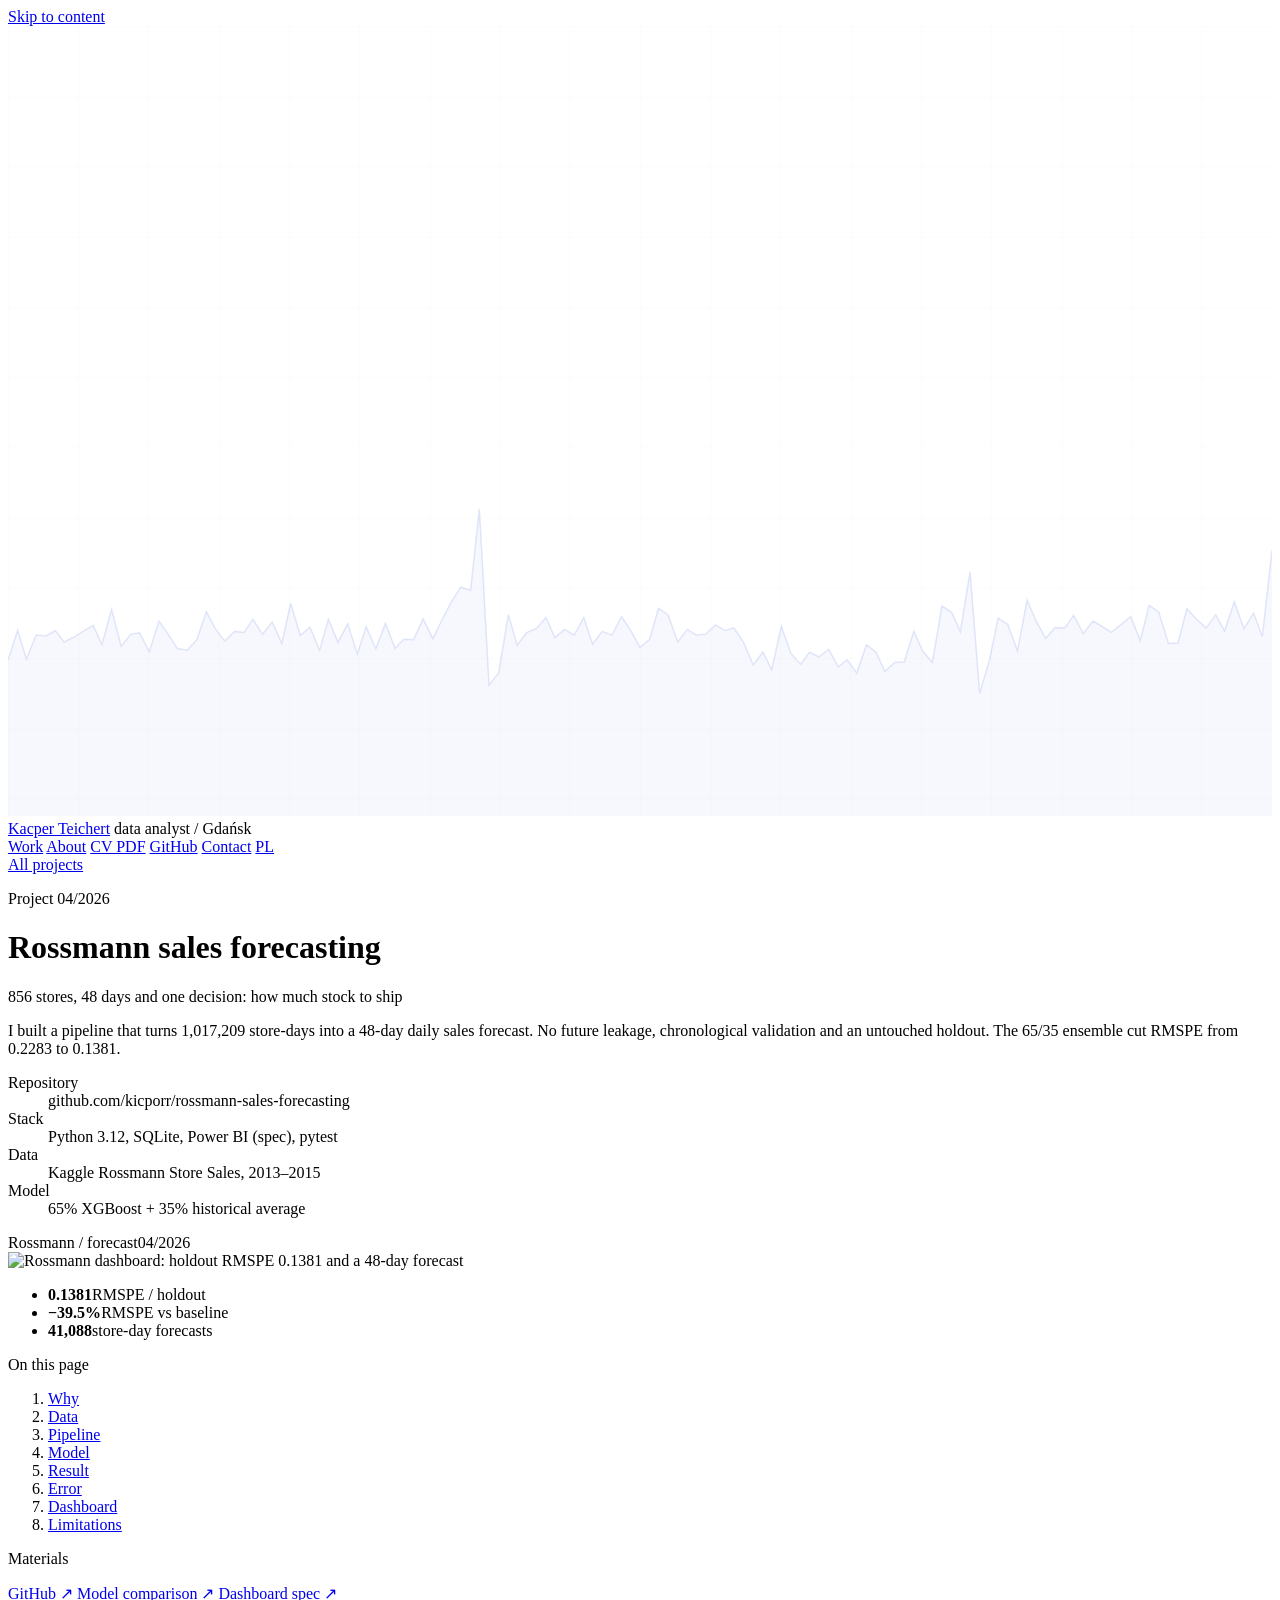
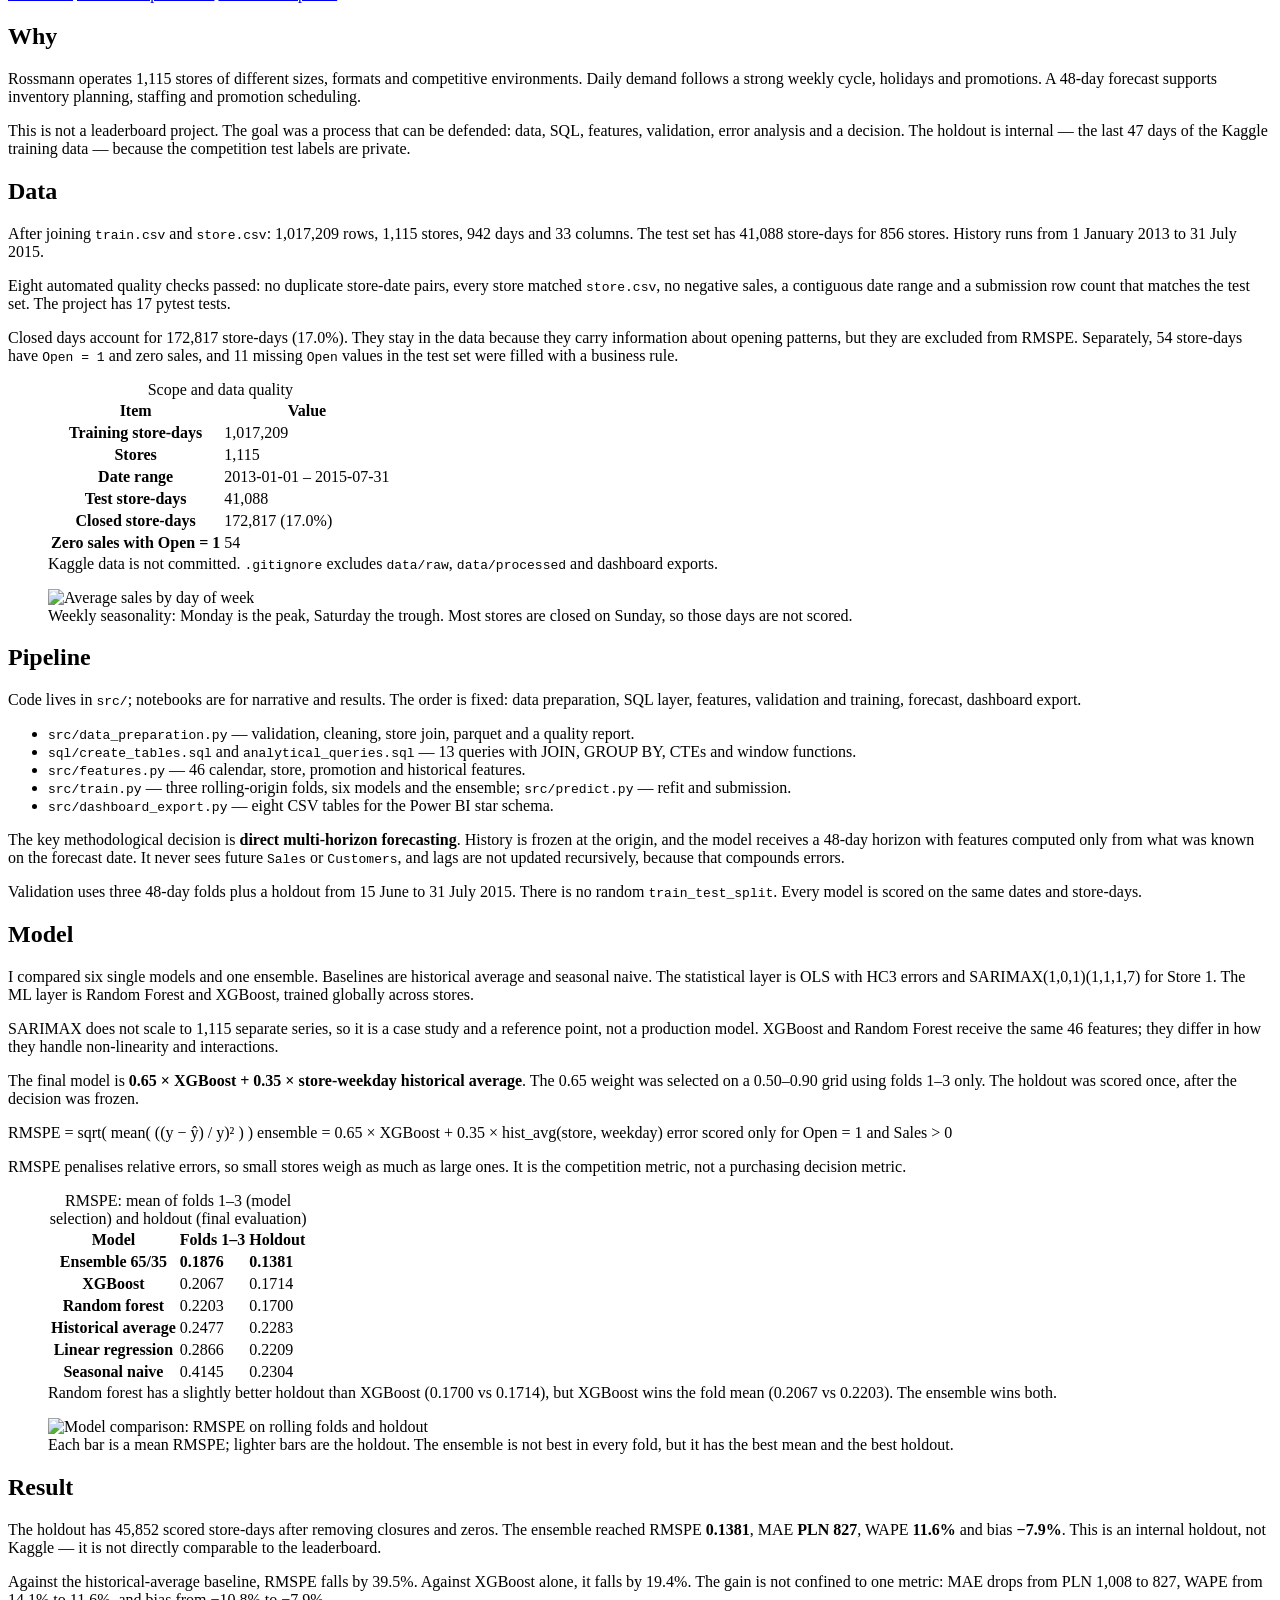
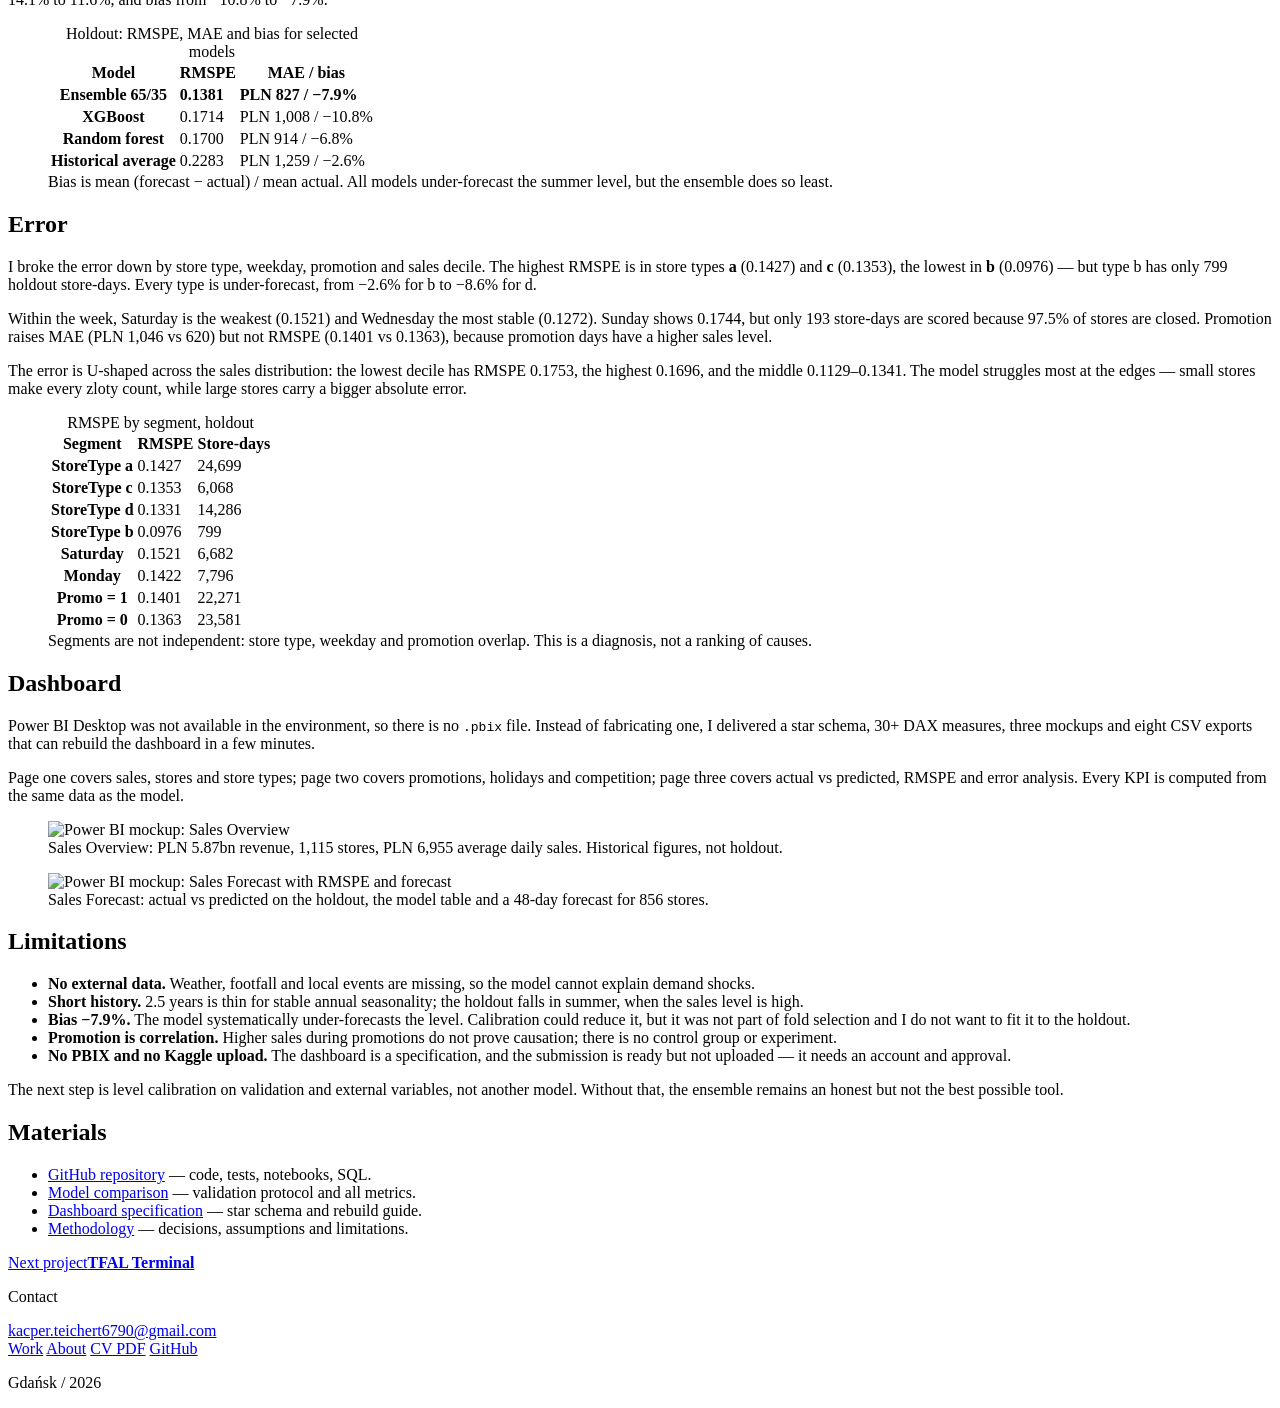
==== portfolio/en/projects/rossmann/index.html @ 58604898 "Initial release: Rossmann sales forecasting portfolio project" ====
<!DOCTYPE html>
<html lang="en">
<head>
<meta charset="utf-8">
<meta name="viewport" content="width=device-width, initial-scale=1">
<script>
  if ('IntersectionObserver' in window) {
    document.documentElement.classList.add('js');
  }
</script>
<title>Rossmann Sales Forecasting | Kacper Teichert</title>
<meta name="description" content="End-to-end project on 1,017,209 store-days: SQL, leakage-safe features, chronological validation and an XGBoost ensemble. Holdout RMSPE 0.1381, 39.5% better than baseline.">
<link rel="canonical" href="https://kacper-teichert.pages.dev/en/projects/rossmann/">
<link rel="alternate" hreflang="pl" href="https://kacper-teichert.pages.dev/projekty/rossmann/">
<link rel="alternate" hreflang="en" href="https://kacper-teichert.pages.dev/en/projects/rossmann/">
<meta name="theme-color" content="#f1f4f6">
<meta name="color-scheme" content="light">
<meta property="og:type" content="article">
<meta property="og:title" content="Rossmann Sales Forecasting | Kacper Teichert">
<meta property="og:description" content="856 stores, 48 days, 1,017,209 store-days. Holdout RMSPE 0.1381 and honest time-series validation.">
<meta property="og:url" content="https://kacper-teichert.pages.dev/en/projects/rossmann/">
<meta property="og:locale" content="en_US">
<meta property="og:locale:alternate" content="pl_PL">
<meta property="og:image" content="https://kacper-teichert.pages.dev/projekty/rossmann/assets/rossmann-og.png">
<meta name="twitter:card" content="summary_large_image">
<meta name="twitter:title" content="Rossmann Sales Forecasting | Kacper Teichert">
<meta name="twitter:description" content="856 stores, 48 days, 1,017,209 store-days. Holdout RMSPE 0.1381.">
<meta name="twitter:image" content="https://kacper-teichert.pages.dev/projekty/rossmann/assets/rossmann-og.png">
<link rel="icon" href="/favicon.svg" type="image/svg+xml">
<link rel="stylesheet" href="/fonts.css">
<script type="application/ld+json">{"@context":"https://schema.org","@type":"Article","headline":"Rossmann Sales Forecasting","author":{"@type":"Person","name":"Kacper Teichert"},"datePublished":"2026-11-25","inLanguage":"en","url":"https://kacper-teichert.pages.dev/en/projects/rossmann/","about":["sales forecasting","XGBoost","time-series validation","SQL"]}</script>
<link rel="stylesheet" href="/projekty/rossmann/page.css">
<link rel="stylesheet" href="/projekty/rossmann/rossmann.css">
<noscript><style>[data-reveal]{opacity:1!important;transform:none!important}</style></noscript>
</head>
<body>
<a class="skip-link" href="#main">Skip to content</a>
<div class="case-page">
<svg class="page-backdrop" viewBox="0 0 1440 900" preserveAspectRatio="none" aria-hidden="true" focusable="false">
<defs>
<pattern id="page-grid-rossmann-en" width="80" height="80" patternUnits="userSpaceOnUse">
<path d="M80 0H0V80" fill="none" stroke="#121820" stroke-opacity="0.032" stroke-width="1"></path>
</pattern>
</defs>
<rect width="1440" height="900" fill="url(#page-grid-rossmann-en)"></rect>
<path class="page-area" d="M 0 722.6 L 11 688.3 L 21 721.2 L 32 693.8 L 43 694.9 L 54 689.0 L 64 701.7 L 75 696.3 L 86 689.5 L 97 682.8 L 107 704.8 L 118 664.7 L 129 706.5 L 140 692.8 L 150 691.4 L 161 712.9 L 172 678.0 L 183 693.6 L 193 709.3 L 204 711.1 L 215 699.5 L 226 667.1 L 236 686.6 L 247 700.8 L 258 689.7 L 269 690.9 L 279 675.9 L 290 693.0 L 301 678.9 L 312 703.6 L 322 657.5 L 333 694.2 L 344 684.9 L 355 711.2 L 365 676.0 L 376 702.2 L 387 680.8 L 398 715.6 L 408 684.3 L 419 709.6 L 430 680.6 L 441 709.0 L 451 698.7 L 462 699.1 L 473 675.4 L 484 698.0 L 494 677.6 L 505 656.1 L 516 639.3 L 527 642.8 L 537 550.0 L 548 750.8 L 559 737.0 L 570 670.5 L 580 705.4 L 591 691.0 L 602 686.3 L 613 673.9 L 623 696.7 L 634 687.5 L 645 694.0 L 656 674.0 L 666 704.3 L 677 689.7 L 688 694.0 L 699 673.0 L 709 688.0 L 720 707.8 L 731 698.8 L 741 663.3 L 752 671.0 L 763 701.8 L 774 687.4 L 784 693.7 L 795 692.8 L 806 682.3 L 817 688.7 L 827 685.7 L 838 702.2 L 849 727.9 L 860 713.2 L 870 733.1 L 881 684.0 L 892 714.8 L 903 727.3 L 913 713.4 L 924 718.7 L 935 710.2 L 946 730.0 L 956 722.0 L 967 737.2 L 978 705.0 L 989 713.4 L 999 735.5 L 1010 725.1 L 1021 724.6 L 1032 689.6 L 1042 712.1 L 1053 725.2 L 1064 660.8 L 1075 668.0 L 1085 689.7 L 1096 621.8 L 1107 760.0 L 1118 722.8 L 1128 674.5 L 1139 681.7 L 1150 711.8 L 1161 654.2 L 1171 677.2 L 1182 697.6 L 1193 685.4 L 1204 685.7 L 1214 671.5 L 1225 692.0 L 1236 677.9 L 1247 684.4 L 1257 690.7 L 1268 682.0 L 1279 672.7 L 1290 700.1 L 1300 660.0 L 1311 667.7 L 1322 703.4 L 1333 702.9 L 1343 664.0 L 1354 675.8 L 1365 685.7 L 1376 670.8 L 1386 689.3 L 1397 655.9 L 1408 686.6 L 1419 668.9 L 1429 695.6 L 1440 597.3 L 1440 900 L 0 900 Z" fill="#1d47cf" fill-opacity="0.035"></path>
<path class="page-trace" d="M 0 722.6 L 11 688.3 L 21 721.2 L 32 693.8 L 43 694.9 L 54 689.0 L 64 701.7 L 75 696.3 L 86 689.5 L 97 682.8 L 107 704.8 L 118 664.7 L 129 706.5 L 140 692.8 L 150 691.4 L 161 712.9 L 172 678.0 L 183 693.6 L 193 709.3 L 204 711.1 L 215 699.5 L 226 667.1 L 236 686.6 L 247 700.8 L 258 689.7 L 269 690.9 L 279 675.9 L 290 693.0 L 301 678.9 L 312 703.6 L 322 657.5 L 333 694.2 L 344 684.9 L 355 711.2 L 365 676.0 L 376 702.2 L 387 680.8 L 398 715.6 L 408 684.3 L 419 709.6 L 430 680.6 L 441 709.0 L 451 698.7 L 462 699.1 L 473 675.4 L 484 698.0 L 494 677.6 L 505 656.1 L 516 639.3 L 527 642.8 L 537 550.0 L 548 750.8 L 559 737.0 L 570 670.5 L 580 705.4 L 591 691.0 L 602 686.3 L 613 673.9 L 623 696.7 L 634 687.5 L 645 694.0 L 656 674.0 L 666 704.3 L 677 689.7 L 688 694.0 L 699 673.0 L 709 688.0 L 720 707.8 L 731 698.8 L 741 663.3 L 752 671.0 L 763 701.8 L 774 687.4 L 784 693.7 L 795 692.8 L 806 682.3 L 817 688.7 L 827 685.7 L 838 702.2 L 849 727.9 L 860 713.2 L 870 733.1 L 881 684.0 L 892 714.8 L 903 727.3 L 913 713.4 L 924 718.7 L 935 710.2 L 946 730.0 L 956 722.0 L 967 737.2 L 978 705.0 L 989 713.4 L 999 735.5 L 1010 725.1 L 1021 724.6 L 1032 689.6 L 1042 712.1 L 1053 725.2 L 1064 660.8 L 1075 668.0 L 1085 689.7 L 1096 621.8 L 1107 760.0 L 1118 722.8 L 1128 674.5 L 1139 681.7 L 1150 711.8 L 1161 654.2 L 1171 677.2 L 1182 697.6 L 1193 685.4 L 1204 685.7 L 1214 671.5 L 1225 692.0 L 1236 677.9 L 1247 684.4 L 1257 690.7 L 1268 682.0 L 1279 672.7 L 1290 700.1 L 1300 660.0 L 1311 667.7 L 1322 703.4 L 1333 702.9 L 1343 664.0 L 1354 675.8 L 1365 685.7 L 1376 670.8 L 1386 689.3 L 1397 655.9 L 1408 686.6 L 1419 668.9 L 1429 695.6 L 1440 597.3" fill="none" stroke="#1d47cf" stroke-width="1.5" stroke-opacity="0.12" vector-effect="non-scaling-stroke"></path>
</svg>
<header class="nav">
<a class="nav-mark" href="/en/" aria-label="Kacper Teichert, home">Kacper Teichert</a>
<span class="nav-role">data analyst / Gdańsk</span>
<nav class="nav-links" aria-label="Navigation, contact and documents">
<a href="/en/#projects" aria-current="page">Work</a>
<a href="/en/about/">About</a>
<a href="/cv/Kacper-Teichert-CV.pdf" target="_blank" rel="noreferrer">CV PDF</a>
<a class="nav-github" href="https://github.com/kicporr" target="_blank" rel="noreferrer">GitHub</a>
<a href="mailto:kacper.teichert6790@gmail.com">Contact</a>
<a class="nav-lang" href="/projekty/rossmann/" hreflang="pl" lang="pl" aria-label="PL, Polish version">PL</a>
</nav>
</header>
<main id="main" class="case-main">
<a class="case-back" href="/en/#projects">All projects</a>
<header class="case-head">
<div class="case-head-copy">
<p class="case-kicker">Project 04/2026</p>
<h1>Rossmann sales forecasting</h1>
<p class="case-sub">856 stores, 48 days and one decision: how much stock to ship</p>
<p class="case-lead">I built a pipeline that turns 1,017,209 store-days into a 48-day daily sales forecast. No future leakage, chronological validation and an untouched holdout. The 65/35 ensemble cut RMSPE from 0.2283 to 0.1381.</p>
<dl class="case-facts">
<div><dt>Repository</dt><dd>github.com/kicporr/rossmann-sales-forecasting</dd></div>
<div><dt>Stack</dt><dd>Python 3.12, SQLite, Power BI (spec), pytest</dd></div>
<div><dt>Data</dt><dd>Kaggle Rossmann Store Sales, 2013–2015</dd></div>
<div><dt>Model</dt><dd>65% XGBoost + 35% historical average</dd></div>
</dl>
</div>
<div class="case-head-cover">
<div class="work-frame work-frame--app">
<div class="work-bar"><span>Rossmann / forecast</span><span>04/2026</span></div>
<img src="/projekty/rossmann/assets/rossmann-cover.webp" alt="Rossmann dashboard: holdout RMSPE 0.1381 and a 48-day forecast" width="1400" height="972">
</div>
</div>
</header>
<ul class="case-results" aria-label="Key results">
<li><strong>0.1381</strong><span>RMSPE / holdout</span></li>
<li><strong>−39.5%</strong><span>RMSPE vs baseline</span></li>
<li><strong>41,088</strong><span>store-day forecasts</span></li>
</ul>
<div class="case-body">
<aside class="case-aside">
<p class="case-aside-label">On this page</p>
<nav aria-label="Table of contents">
<ol class="case-toc">
<li><a href="#why">Why</a></li>
<li><a href="#data">Data</a></li>
<li><a href="#pipeline">Pipeline</a></li>
<li><a href="#model">Model</a></li>
<li><a href="#result">Result</a></li>
<li><a href="#error">Error</a></li>
<li><a href="#dashboard">Dashboard</a></li>
<li><a href="#limitations">Limitations</a></li>
</ol>
</nav>
<div class="case-aside-links">
<p class="case-aside-label">Materials</p>
<a href="https://github.com/kicporr/rossmann-sales-forecasting" target="_blank" rel="noreferrer">GitHub ↗</a>
<a href="https://github.com/kicporr/rossmann-sales-forecasting/blob/main/reports/model_comparison.md" target="_blank" rel="noreferrer">Model comparison ↗</a>
<a href="https://github.com/kicporr/rossmann-sales-forecasting/blob/main/dashboard/dashboard_specification.md" target="_blank" rel="noreferrer">Dashboard spec ↗</a>
</div>
</aside>
<div class="case-content">

<section class="case-section" id="why" data-reveal>
<h2>Why</h2>
<p>Rossmann operates 1,115 stores of different sizes, formats and competitive environments. Daily demand follows a strong weekly cycle, holidays and promotions. A 48-day forecast supports inventory planning, staffing and promotion scheduling.</p>
<p>This is not a leaderboard project. The goal was a process that can be defended: data, SQL, features, validation, error analysis and a decision. The holdout is internal — the last 47 days of the Kaggle training data — because the competition test labels are private.</p>
</section>

<section class="case-section" id="data" data-reveal>
<h2>Data</h2>
<p>After joining <code>train.csv</code> and <code>store.csv</code>: 1,017,209 rows, 1,115 stores, 942 days and 33 columns. The test set has 41,088 store-days for 856 stores. History runs from 1 January 2013 to 31 July 2015.</p>
<p>Eight automated quality checks passed: no duplicate store-date pairs, every store matched <code>store.csv</code>, no negative sales, a contiguous date range and a submission row count that matches the test set. The project has 17 pytest tests.</p>
<p>Closed days account for 172,817 store-days (17.0%). They stay in the data because they carry information about opening patterns, but they are excluded from RMSPE. Separately, 54 store-days have <code>Open = 1</code> and zero sales, and 11 missing <code>Open</code> values in the test set were filled with a business rule.</p>
<figure class="rich-table-wrap">
<table class="rich-table rich-table--2">
<caption>Scope and data quality</caption>
<thead><tr><th scope="col">Item</th><th scope="col">Value</th></tr></thead>
<tbody>
<tr><th scope="row">Training store-days</th><td>1,017,209</td></tr>
<tr><th scope="row">Stores</th><td>1,115</td></tr>
<tr><th scope="row">Date range</th><td>2013-01-01 – 2015-07-31</td></tr>
<tr><th scope="row">Test store-days</th><td>41,088</td></tr>
<tr><th scope="row">Closed store-days</th><td>172,817 (17.0%)</td></tr>
<tr><th scope="row">Zero sales with Open = 1</th><td>54</td></tr>
</tbody>
</table>
<figcaption class="rich-table-note">Kaggle data is not committed. <code>.gitignore</code> excludes <code>data/raw</code>, <code>data/processed</code> and dashboard exports.</figcaption>
</figure>
<figure class="case-figure">
<img src="/projekty/rossmann/assets/rossmann-weekday.webp" alt="Average sales by day of week" width="1600" height="707" decoding="async">
<figcaption>Weekly seasonality: Monday is the peak, Saturday the trough. Most stores are closed on Sunday, so those days are not scored.</figcaption>
</figure>
</section>

<section class="case-section" id="pipeline" data-reveal>
<h2>Pipeline</h2>
<p>Code lives in <code>src/</code>; notebooks are for narrative and results. The order is fixed: data preparation, SQL layer, features, validation and training, forecast, dashboard export.</p>
<ul>
<li><code>src/data_preparation.py</code> — validation, cleaning, store join, parquet and a quality report.</li>
<li><code>sql/create_tables.sql</code> and <code>analytical_queries.sql</code> — 13 queries with JOIN, GROUP BY, CTEs and window functions.</li>
<li><code>src/features.py</code> — 46 calendar, store, promotion and historical features.</li>
<li><code>src/train.py</code> — three rolling-origin folds, six models and the ensemble; <code>src/predict.py</code> — refit and submission.</li>
<li><code>src/dashboard_export.py</code> — eight CSV tables for the Power BI star schema.</li>
</ul>
<p>The key methodological decision is <strong>direct multi-horizon forecasting</strong>. History is frozen at the origin, and the model receives a 48-day horizon with features computed only from what was known on the forecast date. It never sees future <code>Sales</code> or <code>Customers</code>, and lags are not updated recursively, because that compounds errors.</p>
<p>Validation uses three 48-day folds plus a holdout from 15 June to 31 July 2015. There is no random <code>train_test_split</code>. Every model is scored on the same dates and store-days.</p>
</section>

<section class="case-section" id="model" data-reveal>
<h2>Model</h2>
<p>I compared six single models and one ensemble. Baselines are historical average and seasonal naive. The statistical layer is OLS with HC3 errors and SARIMAX(1,0,1)(1,1,1,7) for Store 1. The ML layer is Random Forest and XGBoost, trained globally across stores.</p>
<p>SARIMAX does not scale to 1,115 separate series, so it is a case study and a reference point, not a production model. XGBoost and Random Forest receive the same 46 features; they differ in how they handle non-linearity and interactions.</p>
<p>The final model is <strong>0.65 × XGBoost + 0.35 × store-weekday historical average</strong>. The 0.65 weight was selected on a 0.50–0.90 grid using folds 1–3 only. The holdout was scored once, after the decision was frozen.</p>
<div class="rich-formula">
<span class="rich-formula-line">RMSPE = sqrt( mean( ((y − ŷ) / y)² ) )</span>
<span class="rich-formula-gap"></span>
<span class="rich-formula-line">ensemble = 0.65 × XGBoost + 0.35 × hist_avg(store, weekday)</span>
<span class="rich-formula-line">error scored only for Open = 1 and Sales &gt; 0</span>
<p class="rich-formula-note">RMSPE penalises relative errors, so small stores weigh as much as large ones. It is the competition metric, not a purchasing decision metric.</p>
</div>
<figure class="rich-table-wrap">
<table class="rich-table rich-table--3">
<caption>RMSPE: mean of folds 1–3 (model selection) and holdout (final evaluation)</caption>
<thead><tr><th scope="col">Model</th><th scope="col">Folds 1–3</th><th scope="col">Holdout</th></tr></thead>
<tbody>
<tr><th scope="row"><strong>Ensemble 65/35</strong></th><td><strong>0.1876</strong></td><td><strong>0.1381</strong></td></tr>
<tr><th scope="row">XGBoost</th><td>0.2067</td><td>0.1714</td></tr>
<tr><th scope="row">Random forest</th><td>0.2203</td><td>0.1700</td></tr>
<tr><th scope="row">Historical average</th><td>0.2477</td><td>0.2283</td></tr>
<tr><th scope="row">Linear regression</th><td>0.2866</td><td>0.2209</td></tr>
<tr><th scope="row">Seasonal naive</th><td>0.4145</td><td>0.2304</td></tr>
</tbody>
</table>
<figcaption class="rich-table-note">Random forest has a slightly better holdout than XGBoost (0.1700 vs 0.1714), but XGBoost wins the fold mean (0.2067 vs 0.2203). The ensemble wins both.</figcaption>
</figure>
<figure class="case-figure">
<img src="/projekty/rossmann/assets/rossmann-model.webp" alt="Model comparison: RMSPE on rolling folds and holdout" width="1400" height="763" decoding="async">
<figcaption>Each bar is a mean RMSPE; lighter bars are the holdout. The ensemble is not best in every fold, but it has the best mean and the best holdout.</figcaption>
</figure>
</section>

<section class="case-section" id="result" data-reveal>
<h2>Result</h2>
<p>The holdout has 45,852 scored store-days after removing closures and zeros. The ensemble reached RMSPE <strong>0.1381</strong>, MAE <strong>PLN 827</strong>, WAPE <strong>11.6%</strong> and bias <strong>−7.9%</strong>. This is an internal holdout, not Kaggle — it is not directly comparable to the leaderboard.</p>
<p>Against the historical-average baseline, RMSPE falls by 39.5%. Against XGBoost alone, it falls by 19.4%. The gain is not confined to one metric: MAE drops from PLN 1,008 to 827, WAPE from 14.1% to 11.6%, and bias from −10.8% to −7.9%.</p>
<figure class="rich-table-wrap">
<table class="rich-table rich-table--3">
<caption>Holdout: RMSPE, MAE and bias for selected models</caption>
<thead><tr><th scope="col">Model</th><th scope="col">RMSPE</th><th scope="col">MAE / bias</th></tr></thead>
<tbody>
<tr><th scope="row"><strong>Ensemble 65/35</strong></th><td><strong>0.1381</strong></td><td><strong>PLN 827 / −7.9%</strong></td></tr>
<tr><th scope="row">XGBoost</th><td>0.1714</td><td>PLN 1,008 / −10.8%</td></tr>
<tr><th scope="row">Random forest</th><td>0.1700</td><td>PLN 914 / −6.8%</td></tr>
<tr><th scope="row">Historical average</th><td>0.2283</td><td>PLN 1,259 / −2.6%</td></tr>
</tbody>
</table>
<figcaption class="rich-table-note">Bias is mean (forecast − actual) / mean actual. All models under-forecast the summer level, but the ensemble does so least.</figcaption>
</figure>
</section>

<section class="case-section" id="error" data-reveal>
<h2>Error</h2>
<p>I broke the error down by store type, weekday, promotion and sales decile. The highest RMSPE is in store types <strong>a</strong> (0.1427) and <strong>c</strong> (0.1353), the lowest in <strong>b</strong> (0.0976) — but type b has only 799 holdout store-days. Every type is under-forecast, from −2.6% for b to −8.6% for d.</p>
<p>Within the week, Saturday is the weakest (0.1521) and Wednesday the most stable (0.1272). Sunday shows 0.1744, but only 193 store-days are scored because 97.5% of stores are closed. Promotion raises MAE (PLN 1,046 vs 620) but not RMSPE (0.1401 vs 0.1363), because promotion days have a higher sales level.</p>
<p>The error is U-shaped across the sales distribution: the lowest decile has RMSPE 0.1753, the highest 0.1696, and the middle 0.1129–0.1341. The model struggles most at the edges — small stores make every zloty count, while large stores carry a bigger absolute error.</p>
<figure class="rich-table-wrap">
<table class="rich-table rich-table--3">
<caption>RMSPE by segment, holdout</caption>
<thead><tr><th scope="col">Segment</th><th scope="col">RMSPE</th><th scope="col">Store-days</th></tr></thead>
<tbody>
<tr><th scope="row">StoreType a</th><td>0.1427</td><td>24,699</td></tr>
<tr><th scope="row">StoreType c</th><td>0.1353</td><td>6,068</td></tr>
<tr><th scope="row">StoreType d</th><td>0.1331</td><td>14,286</td></tr>
<tr><th scope="row">StoreType b</th><td>0.0976</td><td>799</td></tr>
<tr><th scope="row">Saturday</th><td>0.1521</td><td>6,682</td></tr>
<tr><th scope="row">Monday</th><td>0.1422</td><td>7,796</td></tr>
<tr><th scope="row">Promo = 1</th><td>0.1401</td><td>22,271</td></tr>
<tr><th scope="row">Promo = 0</th><td>0.1363</td><td>23,581</td></tr>
</tbody>
</table>
<figcaption class="rich-table-note">Segments are not independent: store type, weekday and promotion overlap. This is a diagnosis, not a ranking of causes.</figcaption>
</figure>
</section>

<section class="case-section" id="dashboard" data-reveal>
<h2>Dashboard</h2>
<p>Power BI Desktop was not available in the environment, so there is no <code>.pbix</code> file. Instead of fabricating one, I delivered a star schema, 30+ DAX measures, three mockups and eight CSV exports that can rebuild the dashboard in a few minutes.</p>
<p>Page one covers sales, stores and store types; page two covers promotions, holidays and competition; page three covers actual vs predicted, RMSPE and error analysis. Every KPI is computed from the same data as the model.</p>
<figure class="case-figure">
<img src="/projekty/rossmann/assets/rossmann-overview.webp" alt="Power BI mockup: Sales Overview" width="1600" height="900" decoding="async">
<figcaption>Sales Overview: PLN 5.87bn revenue, 1,115 stores, PLN 6,955 average daily sales. Historical figures, not holdout.</figcaption>
</figure>
<figure class="case-figure">
<img src="/projekty/rossmann/assets/rossmann-dashboard.webp" alt="Power BI mockup: Sales Forecast with RMSPE and forecast" width="1600" height="900" decoding="async">
<figcaption>Sales Forecast: actual vs predicted on the holdout, the model table and a 48-day forecast for 856 stores.</figcaption>
</figure>
</section>

<section class="case-section" id="limitations" data-reveal>
<h2>Limitations</h2>
<ul>
<li><strong>No external data.</strong> Weather, footfall and local events are missing, so the model cannot explain demand shocks.</li>
<li><strong>Short history.</strong> 2.5 years is thin for stable annual seasonality; the holdout falls in summer, when the sales level is high.</li>
<li><strong>Bias −7.9%.</strong> The model systematically under-forecasts the level. Calibration could reduce it, but it was not part of fold selection and I do not want to fit it to the holdout.</li>
<li><strong>Promotion is correlation.</strong> Higher sales during promotions do not prove causation; there is no control group or experiment.</li>
<li><strong>No PBIX and no Kaggle upload.</strong> The dashboard is a specification, and the submission is ready but not uploaded — it needs an account and approval.</li>
</ul>
<p>The next step is level calibration on validation and external variables, not another model. Without that, the ensemble remains an honest but not the best possible tool.</p>
</section>

<section class="case-section" id="materials" data-reveal>
<h2>Materials</h2>
<ul>
<li><a href="https://github.com/kicporr/rossmann-sales-forecasting" target="_blank" rel="noreferrer">GitHub repository</a> — code, tests, notebooks, SQL.</li>
<li><a href="https://github.com/kicporr/rossmann-sales-forecasting/blob/main/reports/model_comparison.md" target="_blank" rel="noreferrer">Model comparison</a> — validation protocol and all metrics.</li>
<li><a href="https://github.com/kicporr/rossmann-sales-forecasting/blob/main/dashboard/dashboard_specification.md" target="_blank" rel="noreferrer">Dashboard specification</a> — star schema and rebuild guide.</li>
<li><a href="https://github.com/kicporr/rossmann-sales-forecasting/blob/main/docs/methodology.md" target="_blank" rel="noreferrer">Methodology</a> — decisions, assumptions and limitations.</li>
</ul>
</section>

</div>
</div>
<nav class="case-pager" aria-label="Next project">
<a href="/en/projects/tfal/"><span>Next project</span><strong>TFAL Terminal</strong></a>
</nav>
</main>
<footer class="site-foot">
<div class="site-foot-inner">
<p class="site-foot-kicker">Contact</p>
<a class="site-foot-mail" href="mailto:kacper.teichert6790@gmail.com">kacper.teichert6790@gmail.com</a>
<div class="site-foot-links">
<a href="/en/#projects">Work</a>
<a href="/en/about/">About</a>
<a href="/cv/Kacper-Teichert-CV.pdf">CV PDF</a>
<a href="https://github.com/kicporr" target="_blank" rel="noreferrer">GitHub</a>
</div>
<p class="site-foot-note">Gdańsk / 2026</p>
</div>
</footer>
</div>
<script>
  (() => {
    const items = [...document.querySelectorAll('[data-reveal]')];
    if (!items.length) return;
    if (window.matchMedia('(prefers-reduced-motion: reduce)').matches) {
      items.forEach((item) => item.classList.add('is-visible'));
      return;
    }
    const observer = new IntersectionObserver((entries) => {
      entries.forEach((entry) => {
        if (!entry.isIntersecting) return;
        entry.target.classList.add('is-visible');
        observer.unobserve(entry.target);
      });
    }, { rootMargin: '0px 0px -8% 0px', threshold: 0.06 });
    items.forEach((item) => observer.observe(item));
    setTimeout(() => items.forEach((item) => item.classList.add('is-visible')), 1500);
  })();
</script>
</body>
</html>
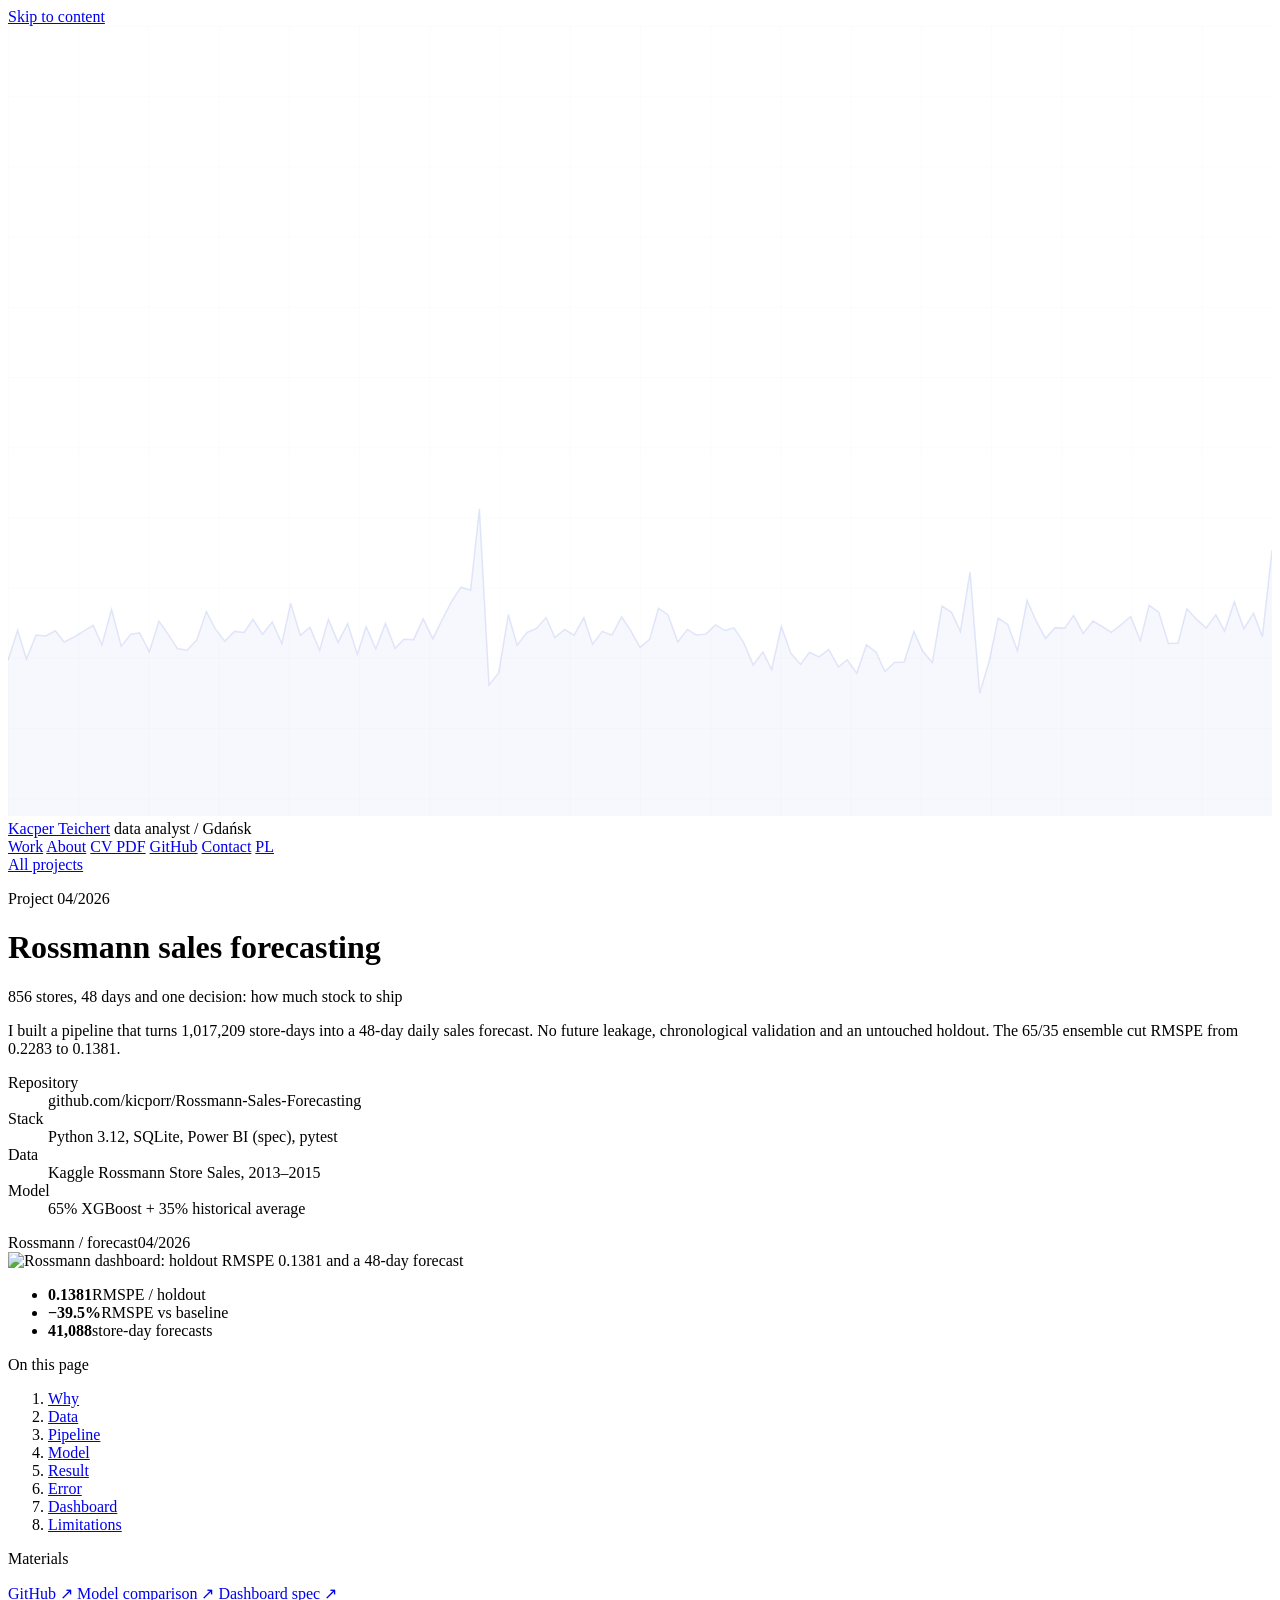
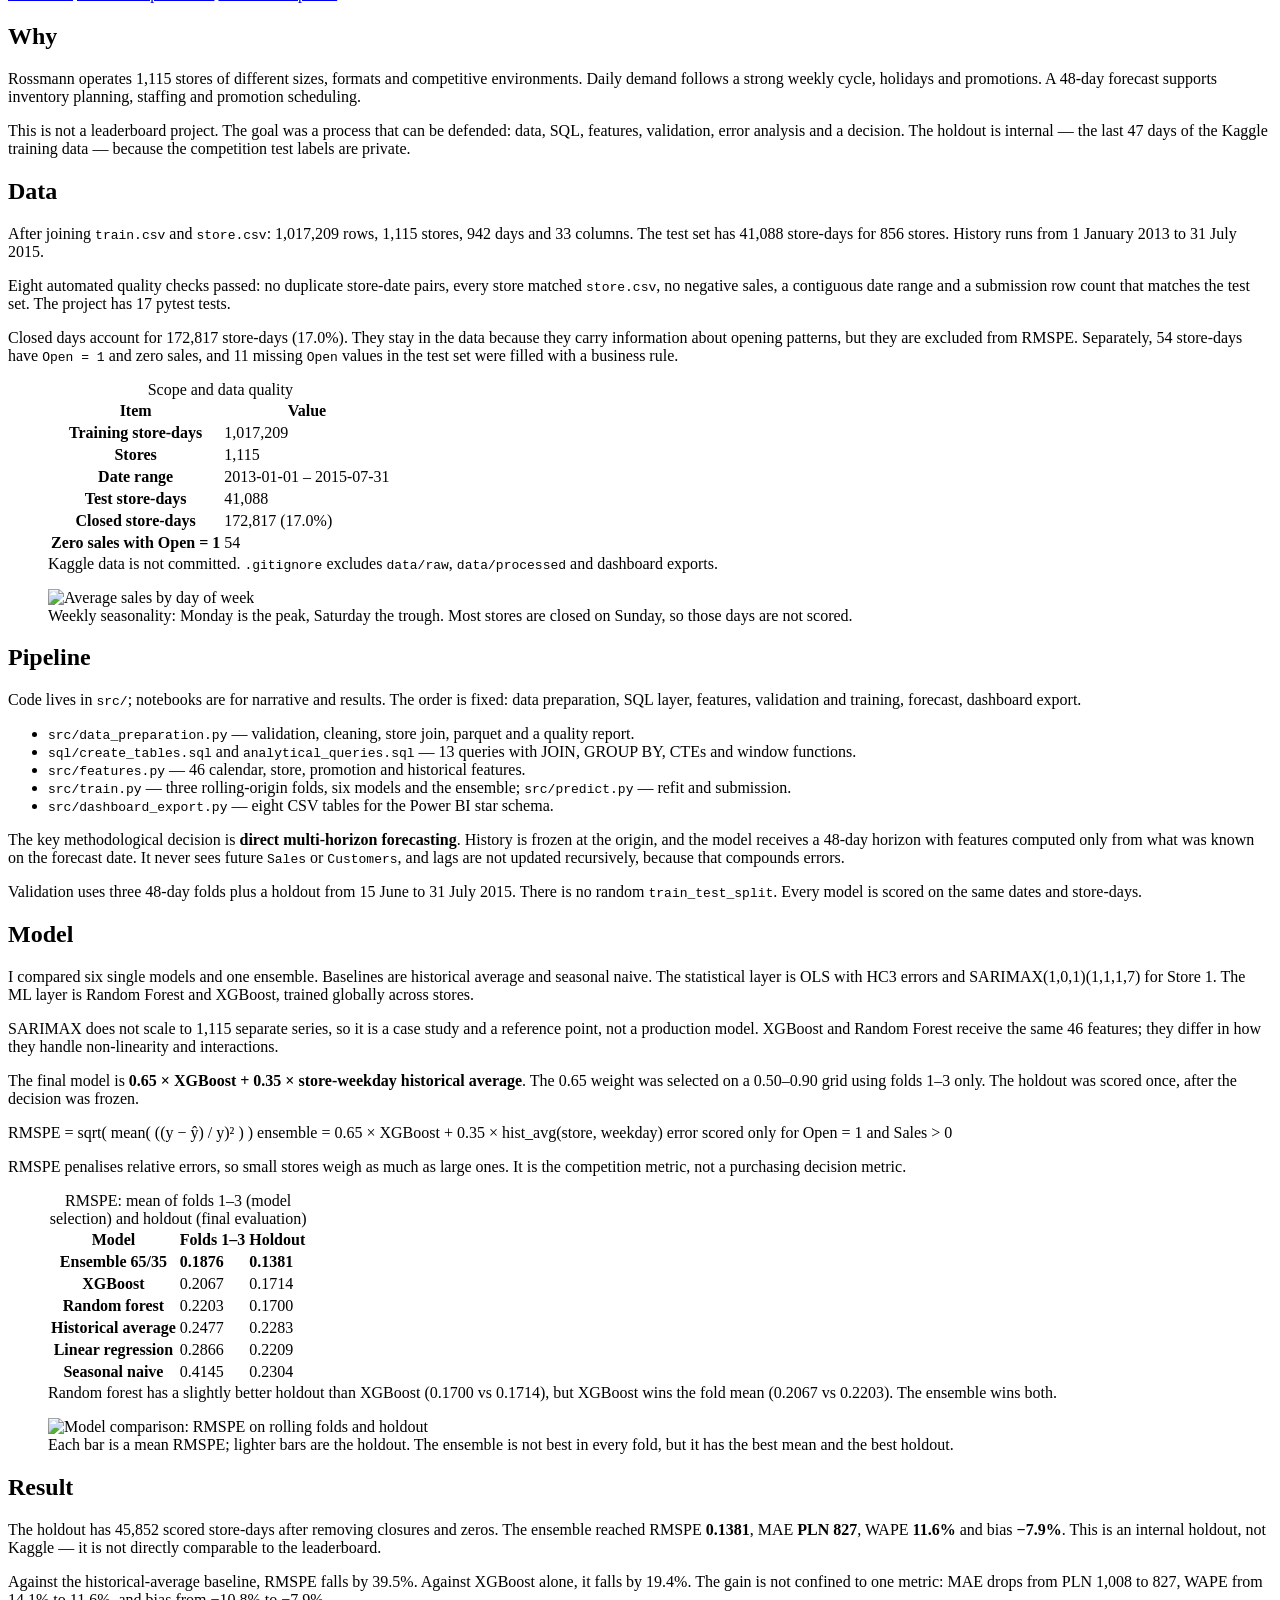
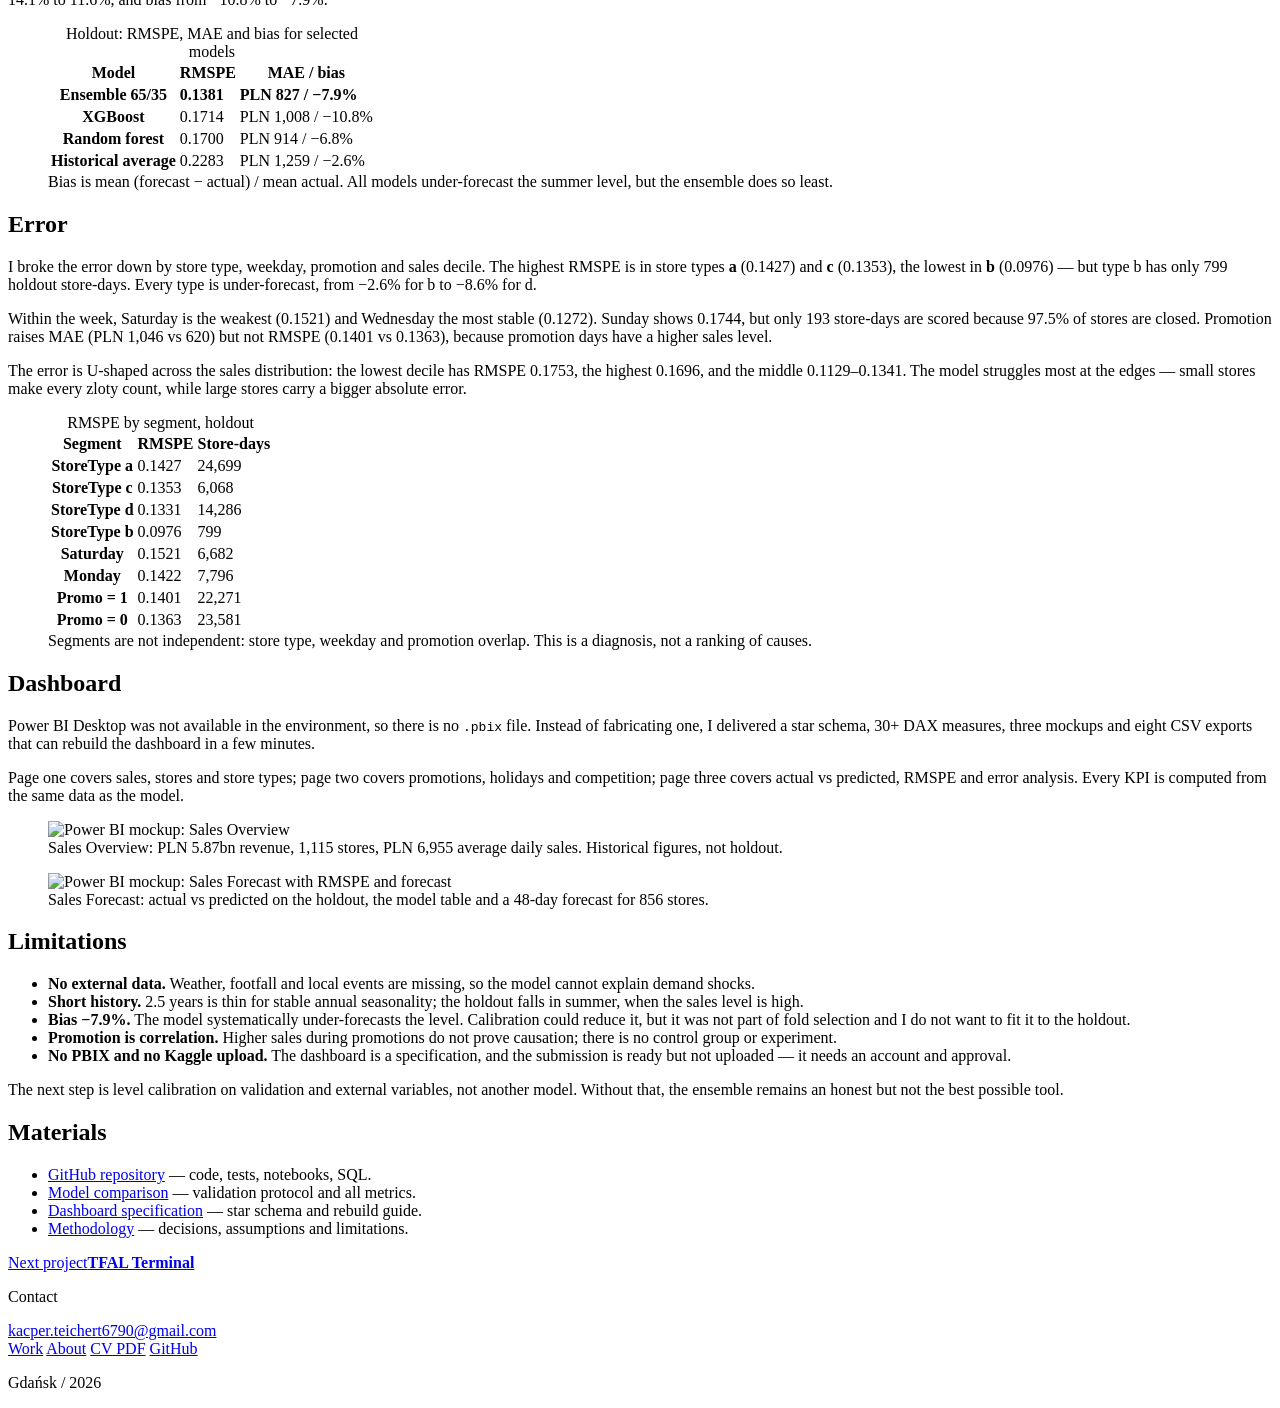
==== commit 89e2e603: "Use canonical repository name in links" ====
--- a/portfolio/en/projects/rossmann/index.html
+++ b/portfolio/en/projects/rossmann/index.html
@@ -67,7 +67,7 @@
 <p class="case-sub">856 stores, 48 days and one decision: how much stock to ship</p>
 <p class="case-lead">I built a pipeline that turns 1,017,209 store-days into a 48-day daily sales forecast. No future leakage, chronological validation and an untouched holdout. The 65/35 ensemble cut RMSPE from 0.2283 to 0.1381.</p>
 <dl class="case-facts">
-<div><dt>Repository</dt><dd>github.com/kicporr/rossmann-sales-forecasting</dd></div>
+<div><dt>Repository</dt><dd>github.com/kicporr/Rossmann-Sales-Forecasting</dd></div>
 <div><dt>Stack</dt><dd>Python 3.12, SQLite, Power BI (spec), pytest</dd></div>
 <div><dt>Data</dt><dd>Kaggle Rossmann Store Sales, 2013–2015</dd></div>
 <div><dt>Model</dt><dd>65% XGBoost + 35% historical average</dd></div>
@@ -102,9 +102,9 @@
 </nav>
 <div class="case-aside-links">
 <p class="case-aside-label">Materials</p>
-<a href="https://github.com/kicporr/rossmann-sales-forecasting" target="_blank" rel="noreferrer">GitHub ↗</a>
-<a href="https://github.com/kicporr/rossmann-sales-forecasting/blob/main/reports/model_comparison.md" target="_blank" rel="noreferrer">Model comparison ↗</a>
-<a href="https://github.com/kicporr/rossmann-sales-forecasting/blob/main/dashboard/dashboard_specification.md" target="_blank" rel="noreferrer">Dashboard spec ↗</a>
+<a href="https://github.com/kicporr/Rossmann-Sales-Forecasting" target="_blank" rel="noreferrer">GitHub ↗</a>
+<a href="https://github.com/kicporr/Rossmann-Sales-Forecasting/blob/main/reports/model_comparison.md" target="_blank" rel="noreferrer">Model comparison ↗</a>
+<a href="https://github.com/kicporr/Rossmann-Sales-Forecasting/blob/main/dashboard/dashboard_specification.md" target="_blank" rel="noreferrer">Dashboard spec ↗</a>
 </div>
 </aside>
 <div class="case-content">
@@ -260,10 +260,10 @@
 <section class="case-section" id="materials" data-reveal>
 <h2>Materials</h2>
 <ul>
-<li><a href="https://github.com/kicporr/rossmann-sales-forecasting" target="_blank" rel="noreferrer">GitHub repository</a> — code, tests, notebooks, SQL.</li>
-<li><a href="https://github.com/kicporr/rossmann-sales-forecasting/blob/main/reports/model_comparison.md" target="_blank" rel="noreferrer">Model comparison</a> — validation protocol and all metrics.</li>
-<li><a href="https://github.com/kicporr/rossmann-sales-forecasting/blob/main/dashboard/dashboard_specification.md" target="_blank" rel="noreferrer">Dashboard specification</a> — star schema and rebuild guide.</li>
-<li><a href="https://github.com/kicporr/rossmann-sales-forecasting/blob/main/docs/methodology.md" target="_blank" rel="noreferrer">Methodology</a> — decisions, assumptions and limitations.</li>
+<li><a href="https://github.com/kicporr/Rossmann-Sales-Forecasting" target="_blank" rel="noreferrer">GitHub repository</a> — code, tests, notebooks, SQL.</li>
+<li><a href="https://github.com/kicporr/Rossmann-Sales-Forecasting/blob/main/reports/model_comparison.md" target="_blank" rel="noreferrer">Model comparison</a> — validation protocol and all metrics.</li>
+<li><a href="https://github.com/kicporr/Rossmann-Sales-Forecasting/blob/main/dashboard/dashboard_specification.md" target="_blank" rel="noreferrer">Dashboard specification</a> — star schema and rebuild guide.</li>
+<li><a href="https://github.com/kicporr/Rossmann-Sales-Forecasting/blob/main/docs/methodology.md" target="_blank" rel="noreferrer">Methodology</a> — decisions, assumptions and limitations.</li>
 </ul>
 </section>
 
